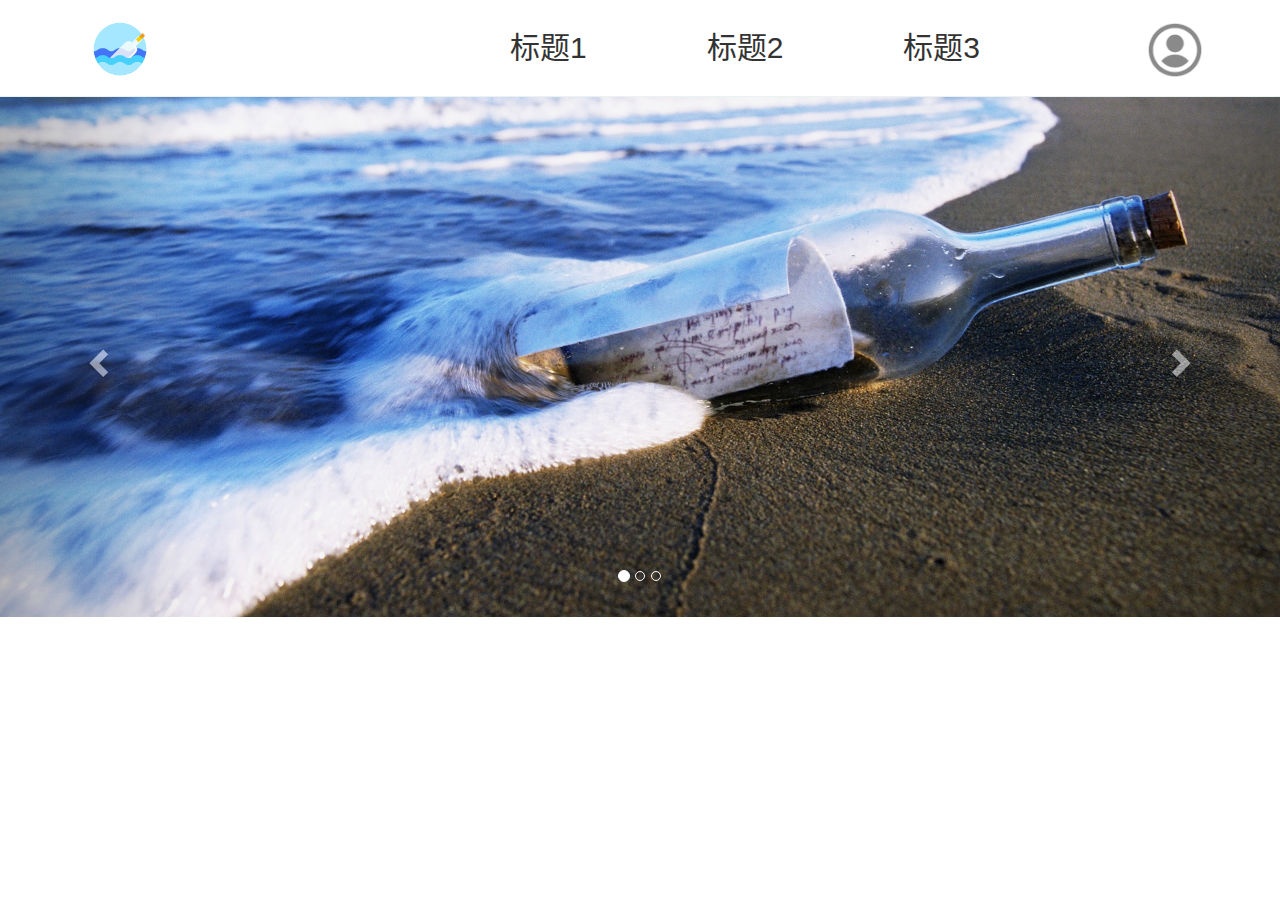
==== src/main/resources/static/index.html @ 4a8ba77d "426" ====
<!doctype html>
<html lang="zh-CN">
<head>
    <meta charset="UTF-8">
    <meta name="viewport"
          content="width=device-width, user-scalable=no, initial-scale=1.0, maximum-scale=1.0, minimum-scale=1.0">
    <meta http-equiv="X-UA-Compatible" content="ie=edge">
    <title>首页</title>
    <link rel="icon" type="image/x-icon" href="favicon.ico">
    <link href="./css/bootstrap.css" rel="stylesheet">
    <link href="./css/nav.css" rel="stylesheet">
    <script src="./js/JQuery3.5.1.js"></script>
    <script src="./js/util.js"></script>
    <script src="./js/layer.js"></script>
    <script src="./js/bootstrap.js"></script>
    <style>
    </style>
</head>
<body>
<nav id="nav">
    <div id="nav-inner">
        <a href="/">
            <img src="./img/bottle.png" alt="bottle" id="logo">
        </a>
        <ul class="ul1">
            <li>标题1</li>
            <li>标题2</li>
            <li>标题3</li>
            <li><a id="userWrapper"><img src='./img/user.png' id="userImg"></a>
                <ul class="ul2">
                    <li><a href="./userInfo.html">个人资料</a></li>
                    <li>2</li>
                    <li>3</li>
                </ul>
            </li>
        </ul>
    </div>
</nav>
<div id="carousel-example-generic" class="carousel slide" data-ride="carousel">
    <!-- Indicators -->
    <ol class="carousel-indicators">
        <li data-target="#carousel-example-generic" data-slide-to="0" class="active"></li>
        <li data-target="#carousel-example-generic" data-slide-to="1"></li>
        <li data-target="#carousel-example-generic" data-slide-to="2"></li>
    </ol>

    <!-- Wrapper for slides -->
    <div class="carousel-inner" role="listbox">
        <div class="item active">
            <img src="./img/p1.jpg" alt="...">
            <div class="carousel-caption">
            </div>
        </div>
        <div class="item">
            <img src="./img/p2.jpg" alt="...">
            <div class="carousel-caption">
            </div>
        </div>
        <div class="item">
            <img src="./img/p3.jpg" alt="...">
            <div class="carousel-caption">
            </div>
        </div>
    </div>

    <!-- Controls -->
    <a class="left carousel-control" href="#carousel-example-generic" role="button" data-slide="prev">
        <span class="glyphicon glyphicon-chevron-left" aria-hidden="true"></span>
        <span class="sr-only">Previous</span>
    </a>
    <a class="right carousel-control" href="#carousel-example-generic" role="button" data-slide="next">
        <span class="glyphicon glyphicon-chevron-right" aria-hidden="true"></span>
        <span class="sr-only">Next</span>
    </a>
</div>
<!--login Modal -->
<div class="modal fade" id="myModal" tabindex="-1" role="dialog" aria-labelledby="gridSystemModalLabel">
    <div class="modal-dialog" role="document">
        <div class="modal-content">
            <div class="modal-header">
                <button type="button" class="close" data-dismiss="modal" aria-label="Close"><span aria-hidden="true">&times;</span>
                </button>
                <h4 class="modal-title" id="myModalLabel">登录</h4>
            </div>
            <div class="modal-body">
                <form class="form-horizontal" style="margin: 0 auto;">
                    <div class="form-group">
                        <label for="username" class="col-sm-2 control-label">用户名</label>
                        <div class="col-sm-10">
                            <input type="text" class="form-control" id="username" name="username">
                        </div>
                    </div>
                    <div class="form-group">
                        <label for="pwd" class="col-sm-2 control-label">密码</label>
                        <div class="col-sm-10">
                            <input type="password" class="form-control" id="pwd" name="pwd">
                        </div>
                    </div>
                    <div class="form-group">
                        <label for="checkCode" class="col-sm-2 control-label">验证码</label>
                        <div class="col-sm-10">
                            <input type="text" class="form-control" id="checkCode" name="checkCode" autocomplete="off">
                        </div>
                    </div>
                    <div class="form-group">
                        <div class="col-sm-offset-2 col-sm-4">
                            <img src="/getImg" id="checkImg" alt="验证码">
                        </div>
                    </div>
                    <div class="form-group">
                        <div class="col-sm-offset-2 col-sm-4">
                            <button  type="submit"  class="btn btn-success" id="submit">登 录</button>
                        </div>
                        <div class="col-sm-offset-2 col-sm-4">
                            <button class="btn btn-info" id="register">新用户注册</button>
                        </div>
                    </div>
                </form>
            </div>
        </div>
    </div>
</div>
<script>
    $('.carousel').carousel({
        interval: 2000
    });
    let img = document.getElementById("checkImg");
    img.onclick = function () {
        img.src = "/getImg?" + Date.now();
    }
    $('#userImg').click(function () {
        $('#myModal').modal("toggle");
    })
    $('#register').click(function (e) {
        e.preventDefault();
        location.href = "/register.html";
    })
    $('#submit').click(function (e) {
        e.preventDefault();
        let name = $("#username").val();
        let pwd = $("#pwd").val();
        let checkCode = $("#checkCode").val();
        if (checkForm(name, pwd, checkCode)) {
            $.ajax({
                url: "/login",
                type: "post",
                dataType: "json",
                data: {
                    "name": name,
                    "pwd": pwd,
                    "checkCode": checkCode
                },
                success: function (data) {
                    img.src = "/getImg?" + Date.now();
                    switch (data.code) {
                        case 0:
                            layer.msg(data.msg)
                            $('#myModal').modal("toggle");
                            localStorage.setItem("id",data.data);
                            break;
                        case 1:
                            layer.msg(data.msg);
                            break;
                    }
                },
                err: function (e) {
                    console.log(e.status);
                    console.log(e.statusText);
                }
            });
        } else {
            layer.msg('检查一下表单吧');
        }
    })
</script>
</body>
</html>
---- src/main/resources/static/css/nav.css ----
#nav {
    padding-top: 18px;
    padding-bottom: 18px;
    position: relative;
    z-index: 4;
    align-items: center;
    background: #fff;
    border-bottom: 1px solid #ebf2f2;
}

#logo {
    height: 60px;
}

#nav-inner {
    padding: 0 20px;
    margin: 0 auto;
    max-width: 1140px;
    height: 60px;
    line-height: 60px;
    vertical-align: center;
}

#userImg {
    height: 60px;
}

.ul1 {
    float: right;
}

.ul1 > li {
    float: left;
}

.ul1 > li:not(:last-child) {
    margin-right: 120px;
}

.ul2 > li {
    text-align: left;
    width: 150px;
    font-size: 20px;
    display: none;
}

ul li {
    font-size: 30px;
    font-weight: 500;
    list-style: none;
}

.ul1 > li:last-child:hover ul li {
    display: block;
    vertical-align: center;
    text-align: center;
    padding: 0 18px;
}

.ul2 {
    position: absolute;
    background-color: #ffffff;
    border-radius: 5px;
    box-shadow: 1px 2px 3px rgba(0,0,0,0.2)
}

#userWrapper {
    display: inline-block;
    width: 60px;
    padding: 0 45px;
}

#userImg:hover {
    cursor: pointer;
}
.ul2 a{
    text-decoration: none;
}
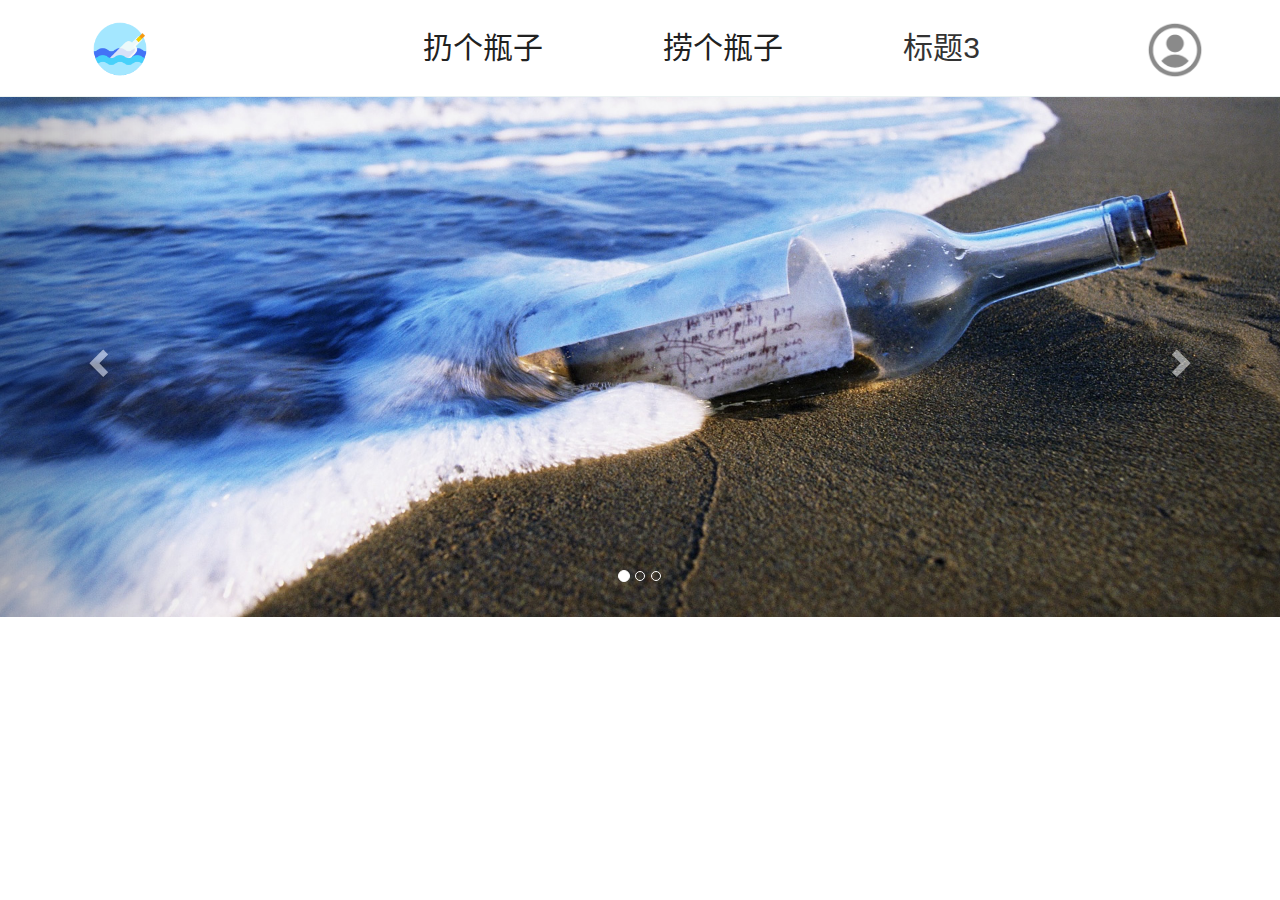
==== commit f29b21bf: "51" ====
--- a/src/main/resources/static/index.html
+++ b/src/main/resources/static/index.html
@@ -23,13 +23,13 @@
             <img src="./img/bottle.png" alt="bottle" id="logo">
         </a>
         <ul class="ul1">
-            <li>标题1</li>
-            <li>标题2</li>
+            <li><a href="./sendBottle.html">扔个瓶子</a></li>
+            <li><a href="./getBottle.html">捞个瓶子</a></li>
             <li>标题3</li>
             <li><a id="userWrapper"><img src='./img/user.png' id="userImg"></a>
                 <ul class="ul2">
                     <li><a href="./userInfo.html">个人资料</a></li>
-                    <li>2</li>
+                    <li><a href="./changePwd.html">修改密码</a></li>
                     <li>3</li>
                 </ul>
             </li>
--- a/src/main/resources/static/css/nav.css
+++ b/src/main/resources/static/css/nav.css
@@ -52,16 +52,16 @@
 
 .ul1 > li:last-child:hover ul li {
     display: block;
-    vertical-align: center;
     text-align: center;
-    padding: 0 18px;
 }
 
 .ul2 {
     position: absolute;
     background-color: #ffffff;
     border-radius: 5px;
-    box-shadow: 1px 2px 3px rgba(0,0,0,0.2)
+    box-shadow: 1px 2px 3px rgba(0,0,0,0.2);
+    width: 150px;
+    padding: 0;
 }
 
 #userWrapper {
@@ -75,4 +75,11 @@
 }
 .ul2 a{
     text-decoration: none;
+}
+.ul1>li>a{
+    text-decoration: none;
+    color: #212121;
+}
+.ul1>li>a:hover{
+    color: #00A1D6;
 }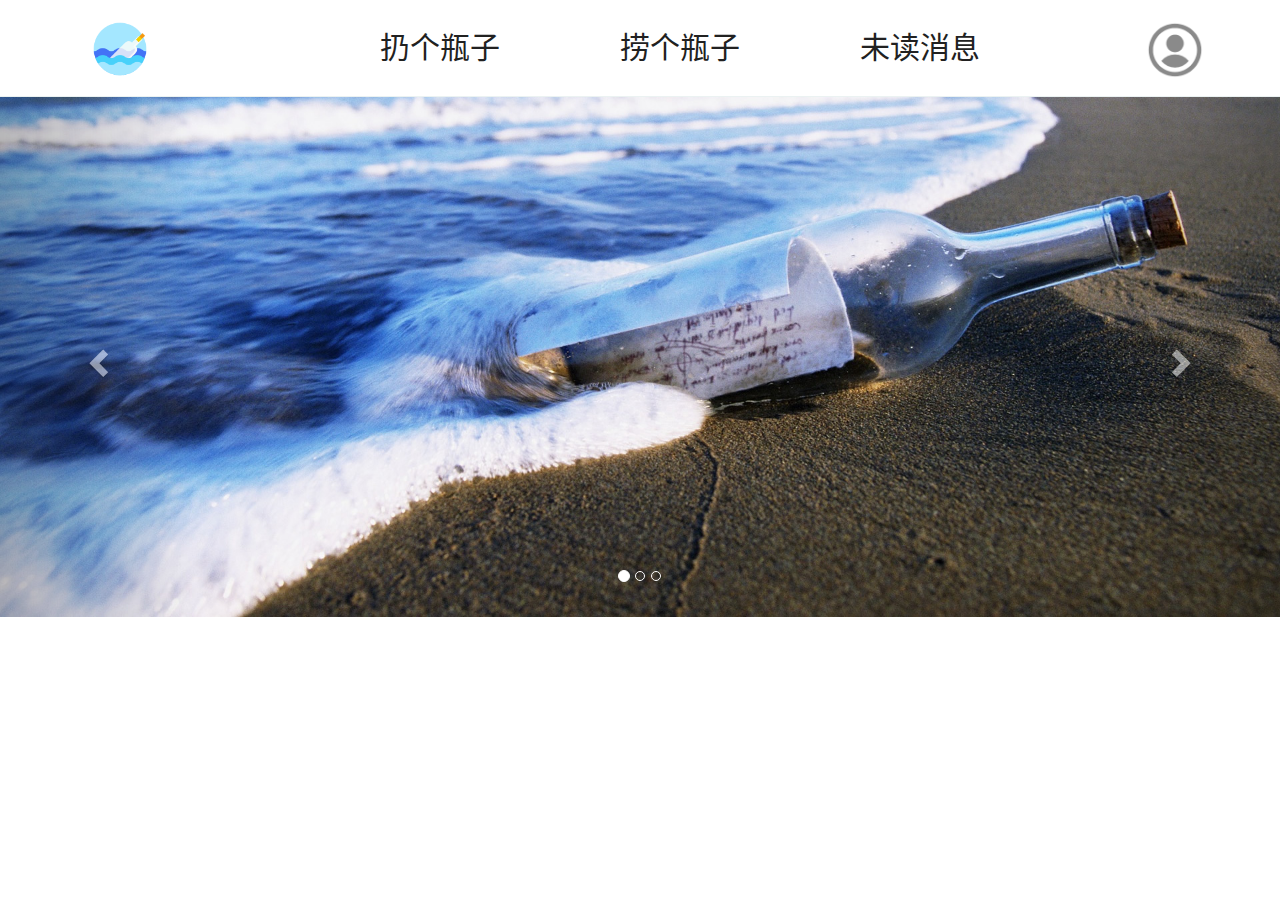
==== commit 2b29ac0a: "55" ====
--- a/src/main/resources/static/index.html
+++ b/src/main/resources/static/index.html
@@ -25,12 +25,12 @@
         <ul class="ul1">
             <li><a href="./sendBottle.html">扔个瓶子</a></li>
             <li><a href="./getBottle.html">捞个瓶子</a></li>
-            <li>标题3</li>
+            <li><a href="./myReply.html">未读消息</a><span id="dot"></span></li>
             <li><a id="userWrapper"><img src='./img/user.png' id="userImg"></a>
                 <ul class="ul2">
                     <li><a href="./userInfo.html">个人资料</a></li>
                     <li><a href="./changePwd.html">修改密码</a></li>
-                    <li>3</li>
+                    <li><a href="./myBottles.html">我的收藏</a></li>
                 </ul>
             </li>
         </ul>
@@ -172,6 +172,29 @@
             layer.msg('检查一下表单吧');
         }
     })
+    $.ajax({
+        url: "/checkLogin",
+        type: "get",
+        dataType: "json",
+        data: {
+            time:Date.now()
+        },
+        success: function (data) {
+            switch (data.code) {
+                case 0:
+                    showDot();
+                    break;
+                case 1:
+                    layer.msg(data.msg);
+                    $('#myModal').modal("toggle");
+                    break;
+            }
+        },
+        err: function (e) {
+            console.log(e.status);
+            console.log(e.statusText);
+        }
+    });
 </script>
 </body>
 </html>--- a/src/main/resources/static/css/nav.css
+++ b/src/main/resources/static/css/nav.css
@@ -82,4 +82,13 @@
 }
 .ul1>li>a:hover{
     color: #00A1D6;
+}
+#dot{
+    display: inline-block;
+    width: 16px;
+    height: 16px;
+    border-radius: 8px;
+    background-color:#ffffff;
+    position: absolute;
+    top: 25px;
 }